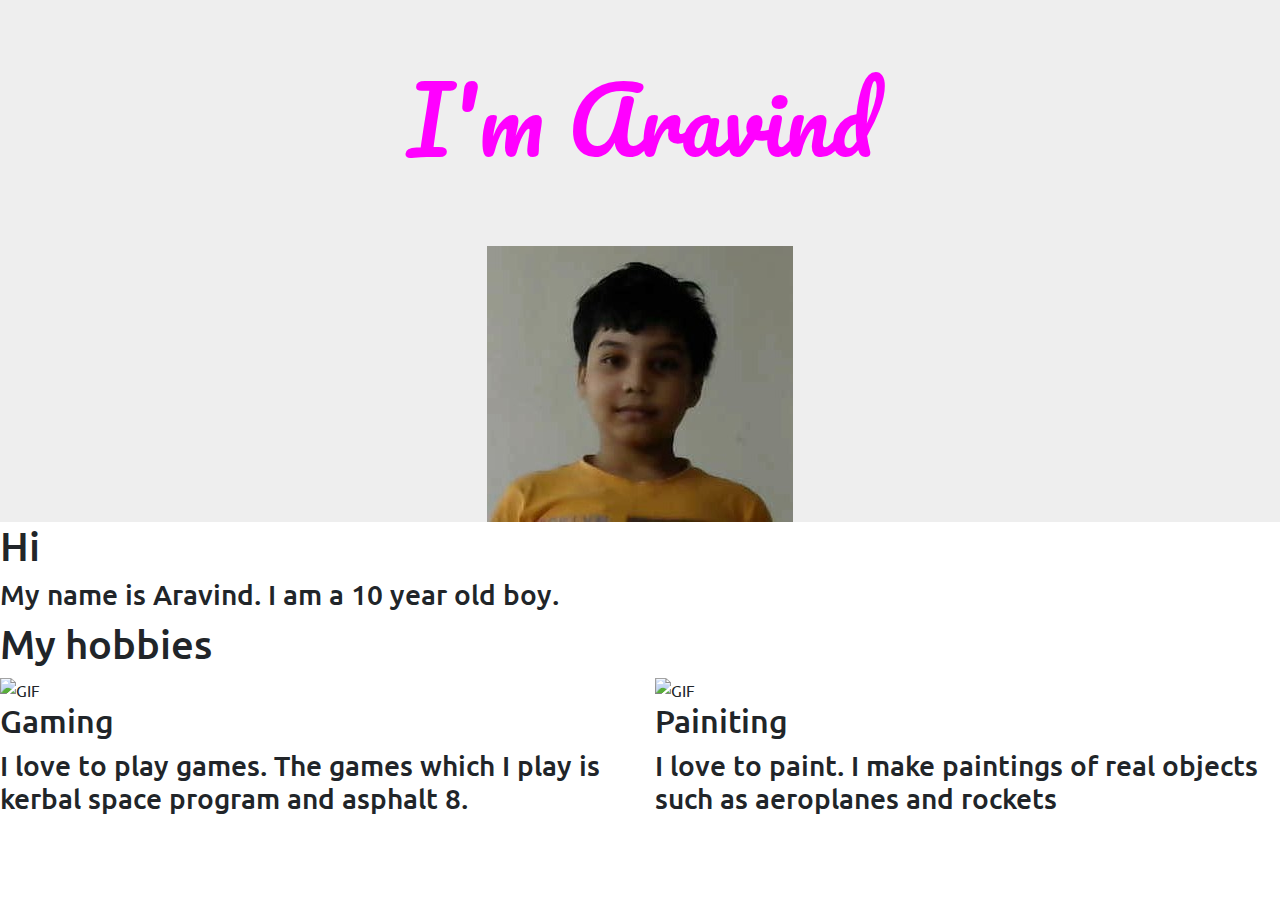
==== index.html @ d8d3bf6c "Some changes" ====
<!DOCTYPE html>
<html lang="en" dir="ltr">

<head>
  <meta charset="utf-8" name="viewport" content="width=device-width, initial-scale=1.0">
  <title>Aravind Personal Site</title>
  <link href="https://fonts.googleapis.com/css2?family=Pacifico&family=Ubuntu:wght@300;400;700&display=swap" rel="stylesheet">
  <script defer src="https://use.fontawesome.com/releases/v5.0.7/js/all.js"></script>
  <script src="https://code.jquery.com/jquery-3.5.1.slim.min.js" integrity="sha384-DfXdz2htPH0lsSSs5nCTpuj/zy4C+OGpamoFVy38MVBnE+IbbVYUew+OrCXaRkfj" crossorigin="anonymous"></script>
  <script src="https://cdn.jsdelivr.net/npm/popper.js@1.16.1/dist/umd/popper.min.js" integrity="sha384-9/reFTGAW83EW2RDu2S0VKaIzap3H66lZH81PoYlFhbGU+6BZp6G7niu735Sk7lN" crossorigin="anonymous"></script>
  <script src="https://stackpath.bootstrapcdn.com/bootstrap/4.5.2/js/bootstrap.min.js" integrity="sha384-B4gt1jrGC7Jh4AgTPSdUtOBvfO8shuf57BaghqFfPlYxofvL8/KUEfYiJOMMV+rV" crossorigin="anonymous"></script>
  <link rel="stylesheet" href="https://stackpath.bootstrapcdn.com/bootstrap/4.5.2/css/bootstrap.min.css" integrity="sha384-JcKb8q3iqJ61gNV9KGb8thSsNjpSL0n8PARn9HuZOnIxN0hoP+VmmDGMN5t9UJ0Z" crossorigin="anonymous">
  <link rel="stylesheet" href="css/styles.css">
  <link rel="icon" href="favicon.ico">
</head>

<body>
  <div class="top-container">
    <h1>I'm Aravind</h1>
    <img src="images/aravind.jpg" alt="Aravind-img">
  </div>
  <div class="middle-container">
    <h1>Hi</h1>
    <h3>My name is Aravind. I am a 10 year old boy.</h3>
  </div>
  <div class="bottom-container">
    <h1>My hobbies</h1>
    <div class="row">
      <div class="col col-lg-6">
        <img src="https://media.giphy.com/media/piPmxJEJzDbMHla6yX/giphy.gif" alt="GIF">
        <h2>Gaming</h2>
        <h3>I love to play games. The games which I play is kerbal space program and asphalt 8.</h3>
      </div>
      <div class="col col-lg-6">
        <img src="https://media.giphy.com/media/WPuhpiwwp7CevGAoL4/giphy.gif" alt="GIF">
        <h2>Painiting</h2>
        <h3>I love to paint. I make paintings of real objects such as aeroplanes and rockets</h3>
      </div>
    </div>
    <div class="contact-me">

    </div>
  </div>
  </div>
</body>

</html>
---- css/styles.css ----
body {
  overflow-x: hidden;
  font-family: "Ubuntu";
}
.top-container {
  background-color: #eeeeee;
  text-align: center;
}
.top-container h1 {
  padding: 65px 0;
  font-family: "Pacifico";
  font-size: 90px;
  color: #f0f;
}
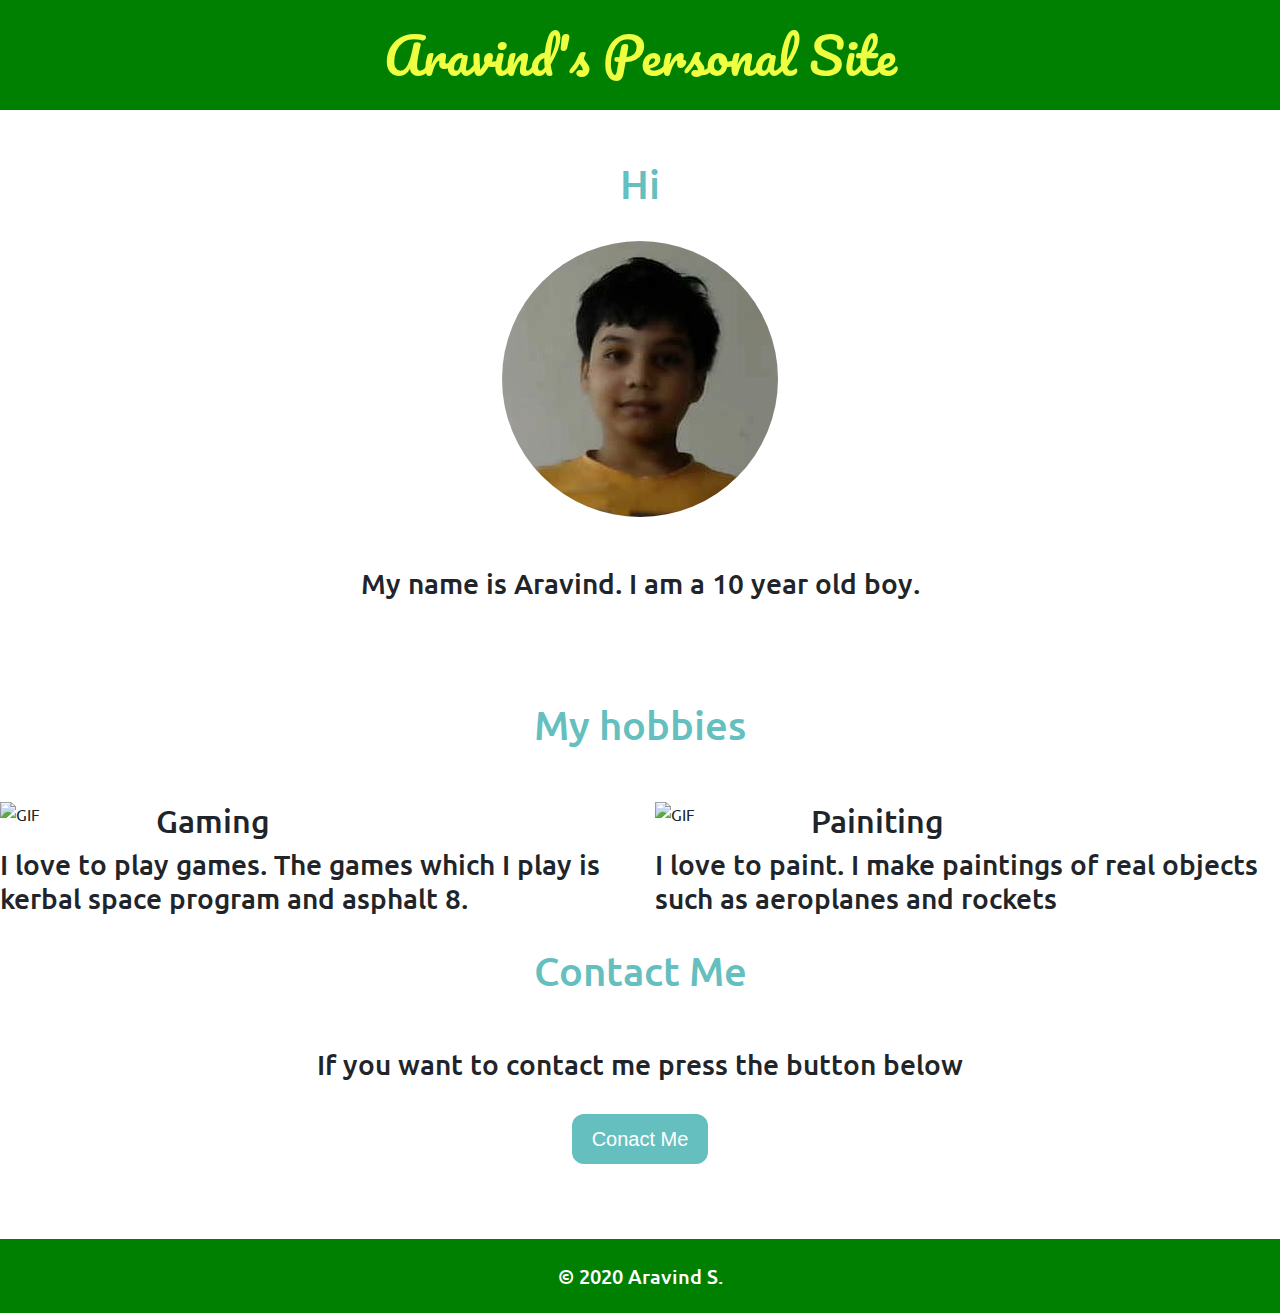
==== commit 1d70778f: "Made the website" ====
--- a/index.html
+++ b/index.html
@@ -6,41 +6,48 @@
   <title>Aravind Personal Site</title>
   <link href="https://fonts.googleapis.com/css2?family=Pacifico&family=Ubuntu:wght@300;400;700&display=swap" rel="stylesheet">
   <script defer src="https://use.fontawesome.com/releases/v5.0.7/js/all.js"></script>
+  <link href="https://fonts.googleapis.com/css2?family=Bangers&display=swap" rel="stylesheet">
   <script src="https://code.jquery.com/jquery-3.5.1.slim.min.js" integrity="sha384-DfXdz2htPH0lsSSs5nCTpuj/zy4C+OGpamoFVy38MVBnE+IbbVYUew+OrCXaRkfj" crossorigin="anonymous"></script>
   <script src="https://cdn.jsdelivr.net/npm/popper.js@1.16.1/dist/umd/popper.min.js" integrity="sha384-9/reFTGAW83EW2RDu2S0VKaIzap3H66lZH81PoYlFhbGU+6BZp6G7niu735Sk7lN" crossorigin="anonymous"></script>
   <script src="https://stackpath.bootstrapcdn.com/bootstrap/4.5.2/js/bootstrap.min.js" integrity="sha384-B4gt1jrGC7Jh4AgTPSdUtOBvfO8shuf57BaghqFfPlYxofvL8/KUEfYiJOMMV+rV" crossorigin="anonymous"></script>
   <link rel="stylesheet" href="https://stackpath.bootstrapcdn.com/bootstrap/4.5.2/css/bootstrap.min.css" integrity="sha384-JcKb8q3iqJ61gNV9KGb8thSsNjpSL0n8PARn9HuZOnIxN0hoP+VmmDGMN5t9UJ0Z" crossorigin="anonymous">
-  <link rel="stylesheet" href="css/styles.css">
+  <link rel="stylesheet" href="styles.css">
   <link rel="icon" href="favicon.ico">
 </head>
 
 <body>
   <div class="top-container">
-    <h1>I'm Aravind</h1>
-    <img src="images/aravind.jpg" alt="Aravind-img">
+    <h1>Aravind's Personal Site</h1>
   </div>
   <div class="middle-container">
     <h1>Hi</h1>
+    <img src="images/aravind.png" alt="Aravind-img">
     <h3>My name is Aravind. I am a 10 year old boy.</h3>
   </div>
   <div class="bottom-container">
-    <h1>My hobbies</h1>
+    <h1 class="hobbies-title">My hobbies</h1>
     <div class="row">
-      <div class="col col-lg-6">
-        <img src="https://media.giphy.com/media/piPmxJEJzDbMHla6yX/giphy.gif" alt="GIF">
+      <div class="gaming col col-lg-6 col-sm-12">
+        <img class="game-gif" src="https://media.giphy.com/media/piPmxJEJzDbMHla6yX/giphy.gif" alt="GIF">
         <h2>Gaming</h2>
         <h3>I love to play games. The games which I play is kerbal space program and asphalt 8.</h3>
       </div>
-      <div class="col col-lg-6">
-        <img src="https://media.giphy.com/media/WPuhpiwwp7CevGAoL4/giphy.gif" alt="GIF">
+      <div class="painting col col-lg-6 col-sm-12">
+        <img class="paint-gif" src="https://media.giphy.com/media/WPuhpiwwp7CevGAoL4/giphy.gif" alt="GIF">
         <h2>Painiting</h2>
         <h3>I love to paint. I make paintings of real objects such as aeroplanes and rockets</h3>
       </div>
     </div>
     <div class="contact-me">
-
+      <br>
+      <h1 class="hobbies-title">Contact Me</h1>
+      <h3>If you want to contact me press the button below</h3>
+      <br>
+      <a href="mailto:aravind.sabarinathan@gmail.com"><button type="button" class="button">Conact Me</button></a>
     </div>
   </div>
+  <div class="footer">
+    <h3>© 2020 Aravind S.</h3>
   </div>
 </body>
 
--- a/styles.css
+++ b/styles.css
@@ -0,0 +1,98 @@
+body {
+  overflow-x: hidden;
+  font-family: "Ubuntu";
+  text-align: center;
+}
+.top-container {
+  background-color: green;
+  width: 100%;
+}
+.top-container h1 {
+  padding: 25px 0;
+  font-family: "Pacifico";
+  font-size: 50px;
+  color: #efff42;
+}
+.middle-container img {
+  margin-top: 25px;
+  margin-bottom: 50px;
+}
+.middle-container {
+  margin-top: 50px;
+  margin-bottom: 100px;
+}
+.bottom-container img {
+  width: 25%;
+}
+.hobbies-title {
+  padding-bottom: 45px;
+}
+h1 {
+  color: #66bfbf;
+}
+.game-gif {
+  float: left;
+  padding-right: 30px;
+}
+.gaming {
+  text-align: left;
+}
+.painting {
+  text-align: left;
+}
+.paint-gif {
+  float: left;
+  padding-right: 30px;
+}
+.contact-button {
+  /* background-color: #66bfbf; */
+  color: white;
+}
+/* width */
+::-webkit-scrollbar {
+  width: 10px;
+}
+
+/* Track */
+::-webkit-scrollbar-track {
+  background: #f1f1f1;
+  border-radius: 10px;
+}
+
+/* Handle */
+::-webkit-scrollbar-thumb {
+  border-radius: 10px;
+  background: #888;
+}
+
+/* Handle on hover */
+::-webkit-scrollbar-thumb:hover {
+  background: #555;
+}
+.button {
+  -webkit-border-radius: 12;
+  -moz-border-radius: 12;
+  border-radius: 12px;
+  font-family: Arial;
+  color: #ffffff;
+  font-size: 20px;
+  background: #66bfbf;
+  padding: 10px 20px 10px 20px;
+  text-decoration: none;
+  border-style: none;
+}
+
+.button:hover {
+  background: #4e9999;
+  text-decoration: none;
+}
+.footer {
+  background-color: green;
+  color: #fff;
+}
+.footer h3 {
+  font-size: 20px;
+  margin-bottom: 0;
+  margin-top: 75px;
+  padding: 25px 0;
+}
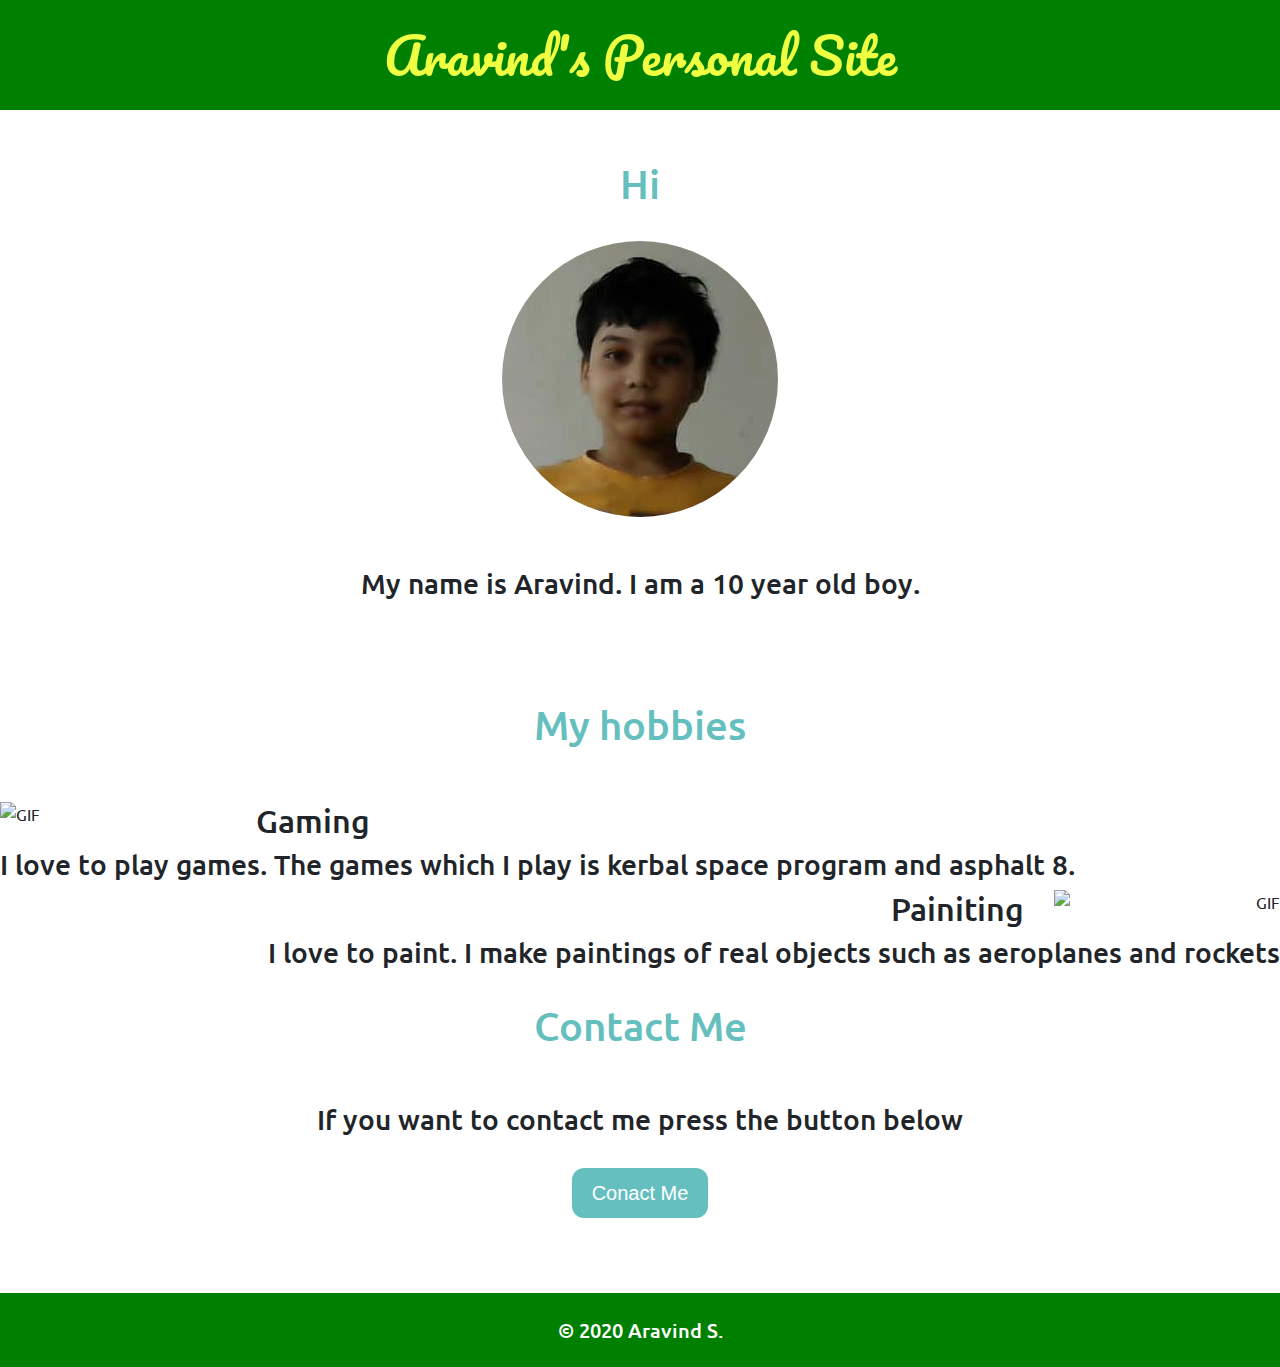
==== commit 49305b05: "Responsiveness fixed" ====
--- a/index.html
+++ b/index.html
@@ -27,12 +27,12 @@
   <div class="bottom-container">
     <h1 class="hobbies-title">My hobbies</h1>
     <div class="row">
-      <div class="gaming col col-lg-6 col-sm-12">
+      <div class="gaming col col-12">
         <img class="game-gif" src="https://media.giphy.com/media/piPmxJEJzDbMHla6yX/giphy.gif" alt="GIF">
         <h2>Gaming</h2>
         <h3>I love to play games. The games which I play is kerbal space program and asphalt 8.</h3>
       </div>
-      <div class="painting col col-lg-6 col-sm-12">
+      <div class="painting col col-12">
         <img class="paint-gif" src="https://media.giphy.com/media/WPuhpiwwp7CevGAoL4/giphy.gif" alt="GIF">
         <h2>Painiting</h2>
         <h3>I love to paint. I make paintings of real objects such as aeroplanes and rockets</h3>
--- a/styles.css
+++ b/styles.css
@@ -1,7 +1,9 @@
 body {
-  overflow-x: hidden;
   font-family: "Ubuntu";
   text-align: center;
+}
+html, body {
+  overflow-x: hidden;
 }
 .top-container {
   background-color: green;
@@ -21,14 +23,14 @@
   margin-top: 50px;
   margin-bottom: 100px;
 }
-.bottom-container img {
-  width: 25%;
-}
 .hobbies-title {
   padding-bottom: 45px;
 }
 h1 {
   color: #66bfbf;
+}
+.bottom-container img {
+  width: 20%;
 }
 .game-gif {
   float: left;
@@ -38,11 +40,11 @@
   text-align: left;
 }
 .painting {
-  text-align: left;
+  text-align: right;
 }
 .paint-gif {
-  float: left;
-  padding-right: 30px;
+  float: right;
+  padding-left: 30px;
 }
 .contact-button {
   /* background-color: #66bfbf; */
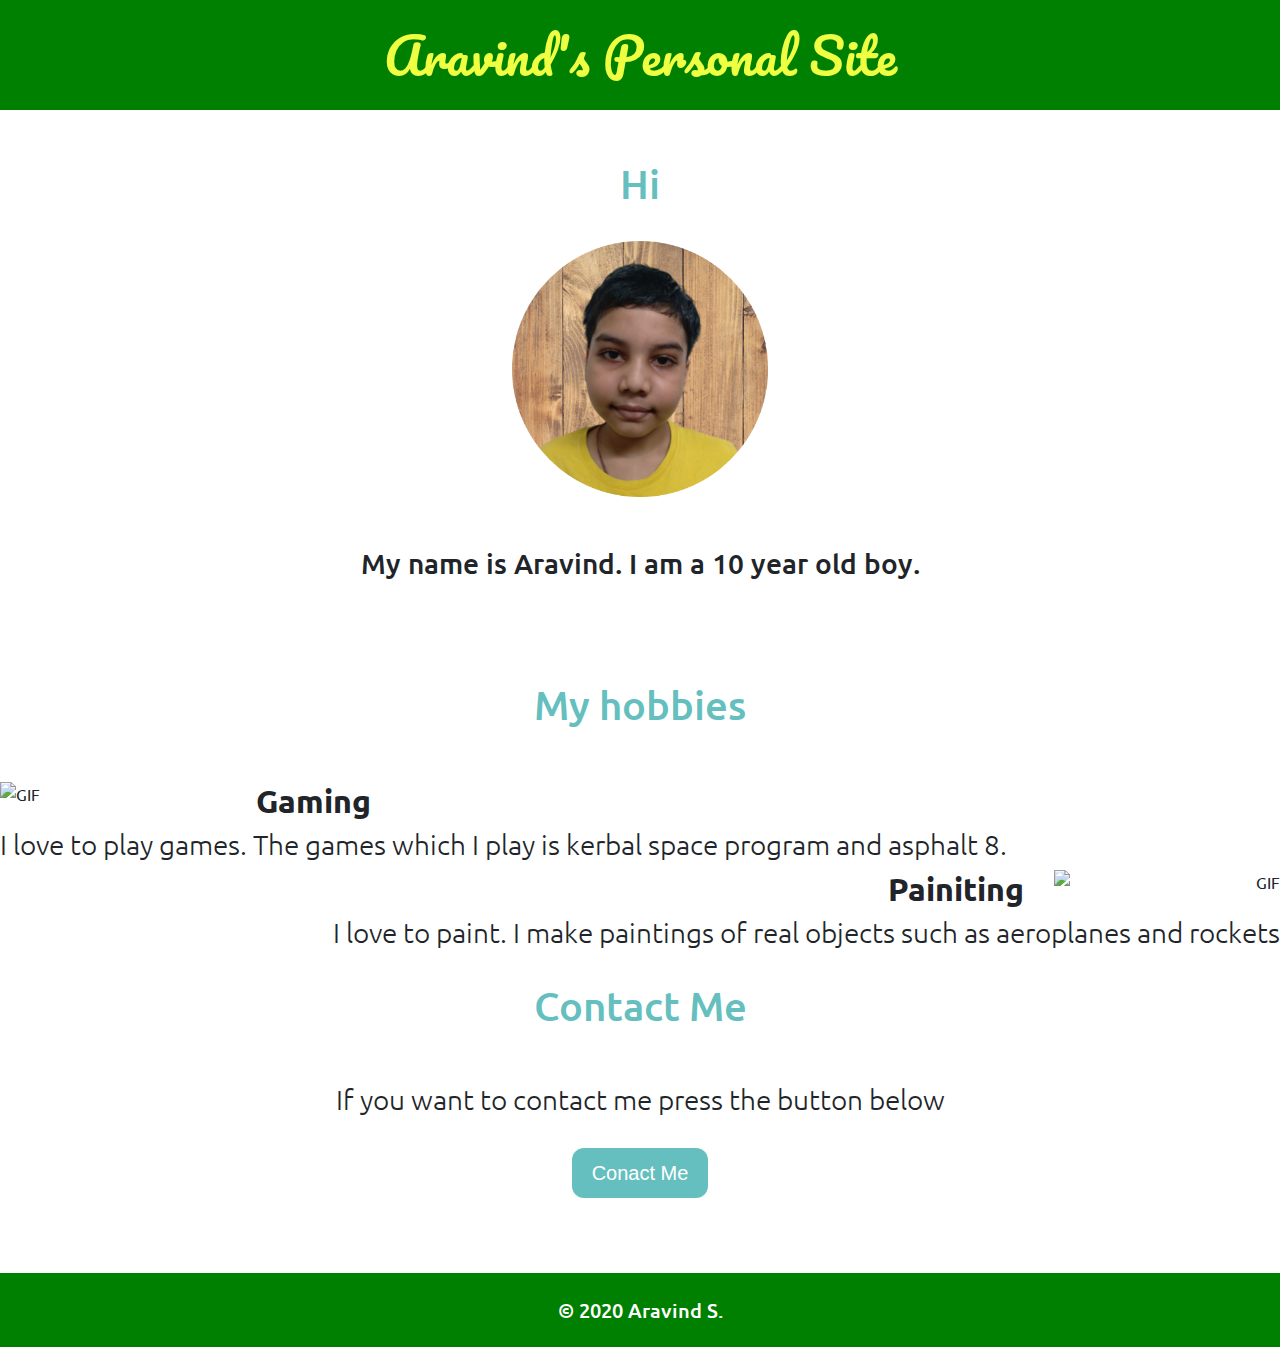
==== commit 75b947db: "Fixed responsiveness" ====
--- a/index.html
+++ b/index.html
@@ -3,7 +3,7 @@
 
 <head>
   <meta charset="utf-8" name="viewport" content="width=device-width, initial-scale=1.0">
-  <title>Aravind Personal Site</title>
+  <title>Aravind's Personal Site</title>
   <link href="https://fonts.googleapis.com/css2?family=Pacifico&family=Ubuntu:wght@300;400;700&display=swap" rel="stylesheet">
   <script defer src="https://use.fontawesome.com/releases/v5.0.7/js/all.js"></script>
   <link href="https://fonts.googleapis.com/css2?family=Bangers&display=swap" rel="stylesheet">
--- a/styles.css
+++ b/styles.css
@@ -4,6 +4,12 @@
 }
 html, body {
   overflow-x: hidden;
+}
+.bottom-container h2 {
+  font-weight: bolder;
+}
+.bottom-container h3 {
+  font-weight: lighter;
 }
 .top-container {
   background-color: green;
@@ -18,6 +24,7 @@
 .middle-container img {
   margin-top: 25px;
   margin-bottom: 50px;
+  width: 20%;
 }
 .middle-container {
   margin-top: 50px;
@@ -98,3 +105,15 @@
   margin-top: 75px;
   padding: 25px 0;
 }
+@media (max-width: 650px) {
+  .middle-container img {
+    width: 50%;
+  }
+  .painting {
+    text-align: right;
+  }
+  .paint-gif {
+    float: right;
+    padding-left: 30px;
+  }
+}
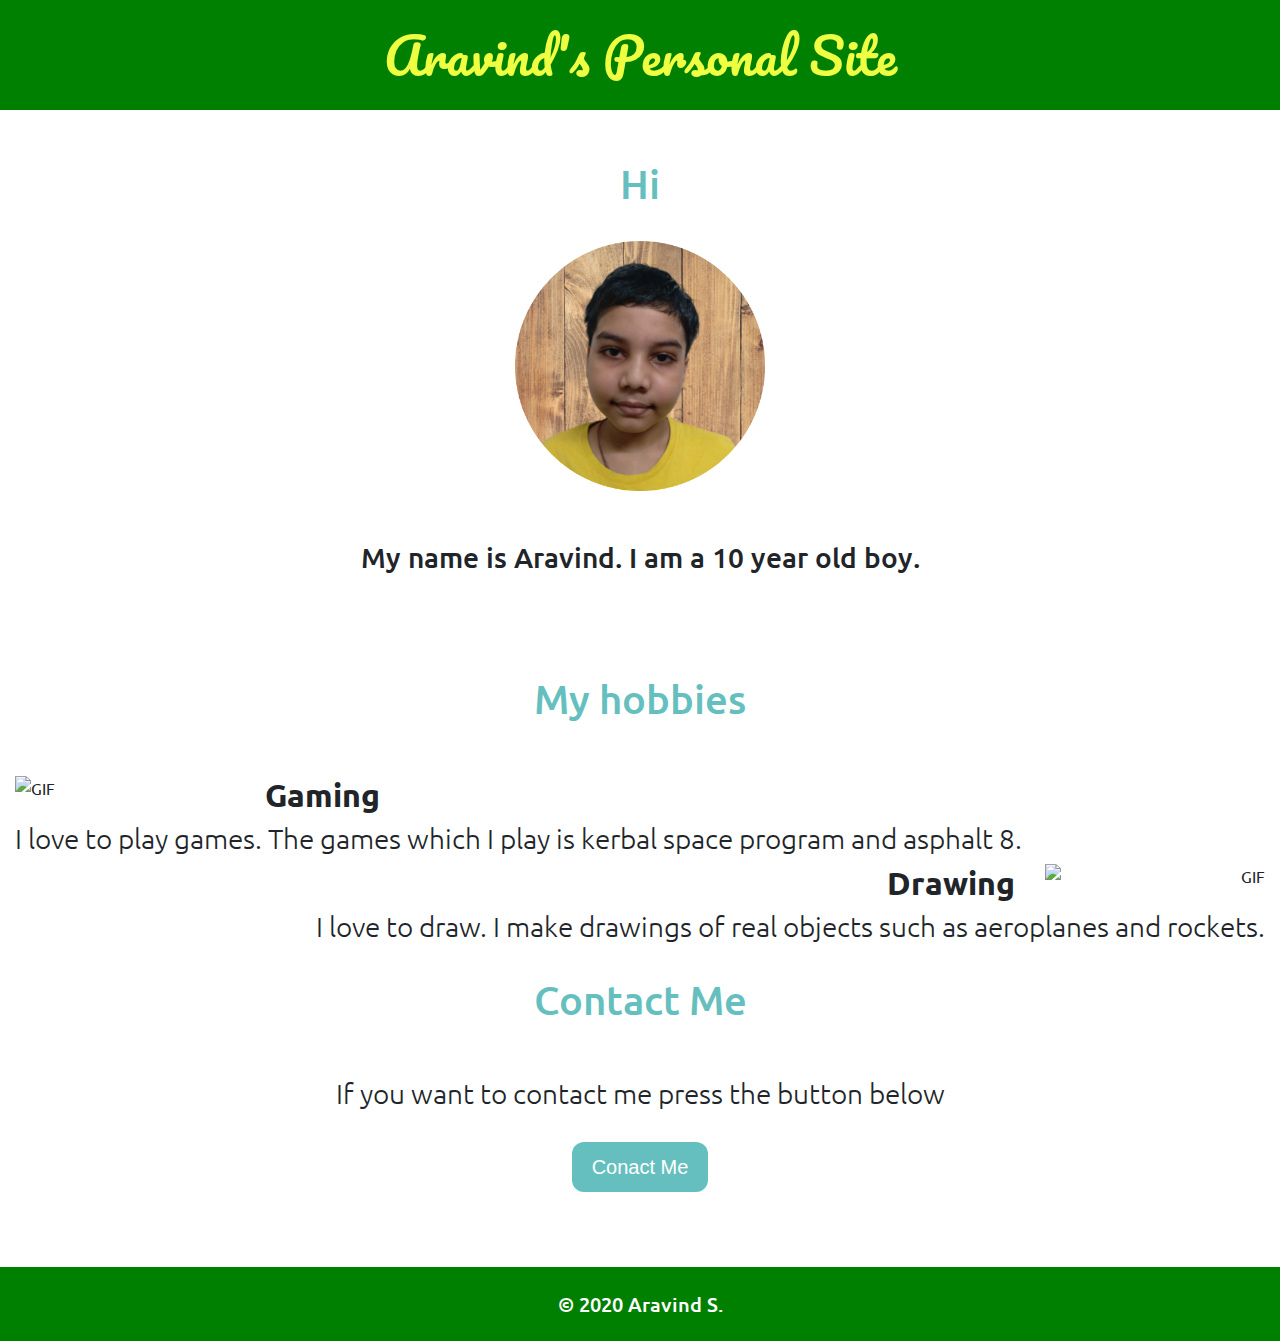
==== commit fa3d27ff: "Some changes" ====
--- a/index.html
+++ b/index.html
@@ -19,31 +19,33 @@
   <div class="top-container">
     <h1>Aravind's Personal Site</h1>
   </div>
-  <div class="middle-container">
-    <h1>Hi</h1>
-    <img src="images/aravind.png" alt="Aravind-img">
-    <h3>My name is Aravind. I am a 10 year old boy.</h3>
-  </div>
-  <div class="bottom-container">
-    <h1 class="hobbies-title">My hobbies</h1>
-    <div class="row">
-      <div class="gaming col col-12">
-        <img class="game-gif" src="https://media.giphy.com/media/piPmxJEJzDbMHla6yX/giphy.gif" alt="GIF">
-        <h2>Gaming</h2>
-        <h3>I love to play games. The games which I play is kerbal space program and asphalt 8.</h3>
+  <div class="padded-content">
+    <div class="middle-container">
+      <h1>Hi</h1>
+      <img src="images/aravind.png" alt="Aravind-img">
+      <h3>My name is Aravind. I am a 10 year old boy.</h3>
+    </div>
+    <div class="bottom-container">
+      <h1 class="hobbies-title">My hobbies</h1>
+      <div class="row">
+        <div class="gaming col col-12">
+          <img class="game-gif" src="https://media.giphy.com/media/piPmxJEJzDbMHla6yX/giphy.gif" alt="GIF">
+          <h2>Gaming</h2>
+          <h3>I love to play games. The games which I play is kerbal space program and asphalt 8.</h3>
+        </div>
+        <div class="painting col col-12">
+          <img class="paint-gif" src="https://media.giphy.com/media/WPuhpiwwp7CevGAoL4/giphy.gif" alt="GIF">
+          <h2>Drawing</h2>
+          <h3>I love to draw. I make drawings of real objects such as aeroplanes and rockets.</h3>
+        </div>
       </div>
-      <div class="painting col col-12">
-        <img class="paint-gif" src="https://media.giphy.com/media/WPuhpiwwp7CevGAoL4/giphy.gif" alt="GIF">
-        <h2>Painiting</h2>
-        <h3>I love to paint. I make paintings of real objects such as aeroplanes and rockets</h3>
+      <div class="contact-me">
+        <br>
+        <h1 class="hobbies-title">Contact Me</h1>
+        <h3>If you want to contact me press the button below</h3>
+        <br>
+        <a href="mailto:aravind.sabarinathan@gmail.com"><button type="button" class="button">Conact Me</button></a>
       </div>
-    </div>
-    <div class="contact-me">
-      <br>
-      <h1 class="hobbies-title">Contact Me</h1>
-      <h3>If you want to contact me press the button below</h3>
-      <br>
-      <a href="mailto:aravind.sabarinathan@gmail.com"><button type="button" class="button">Conact Me</button></a>
     </div>
   </div>
   <div class="footer">
--- a/styles.css
+++ b/styles.css
@@ -105,6 +105,9 @@
   margin-top: 75px;
   padding: 25px 0;
 }
+.padded-content {
+  padding: 0 15px;
+}
 @media (max-width: 650px) {
   .middle-container img {
     width: 50%;
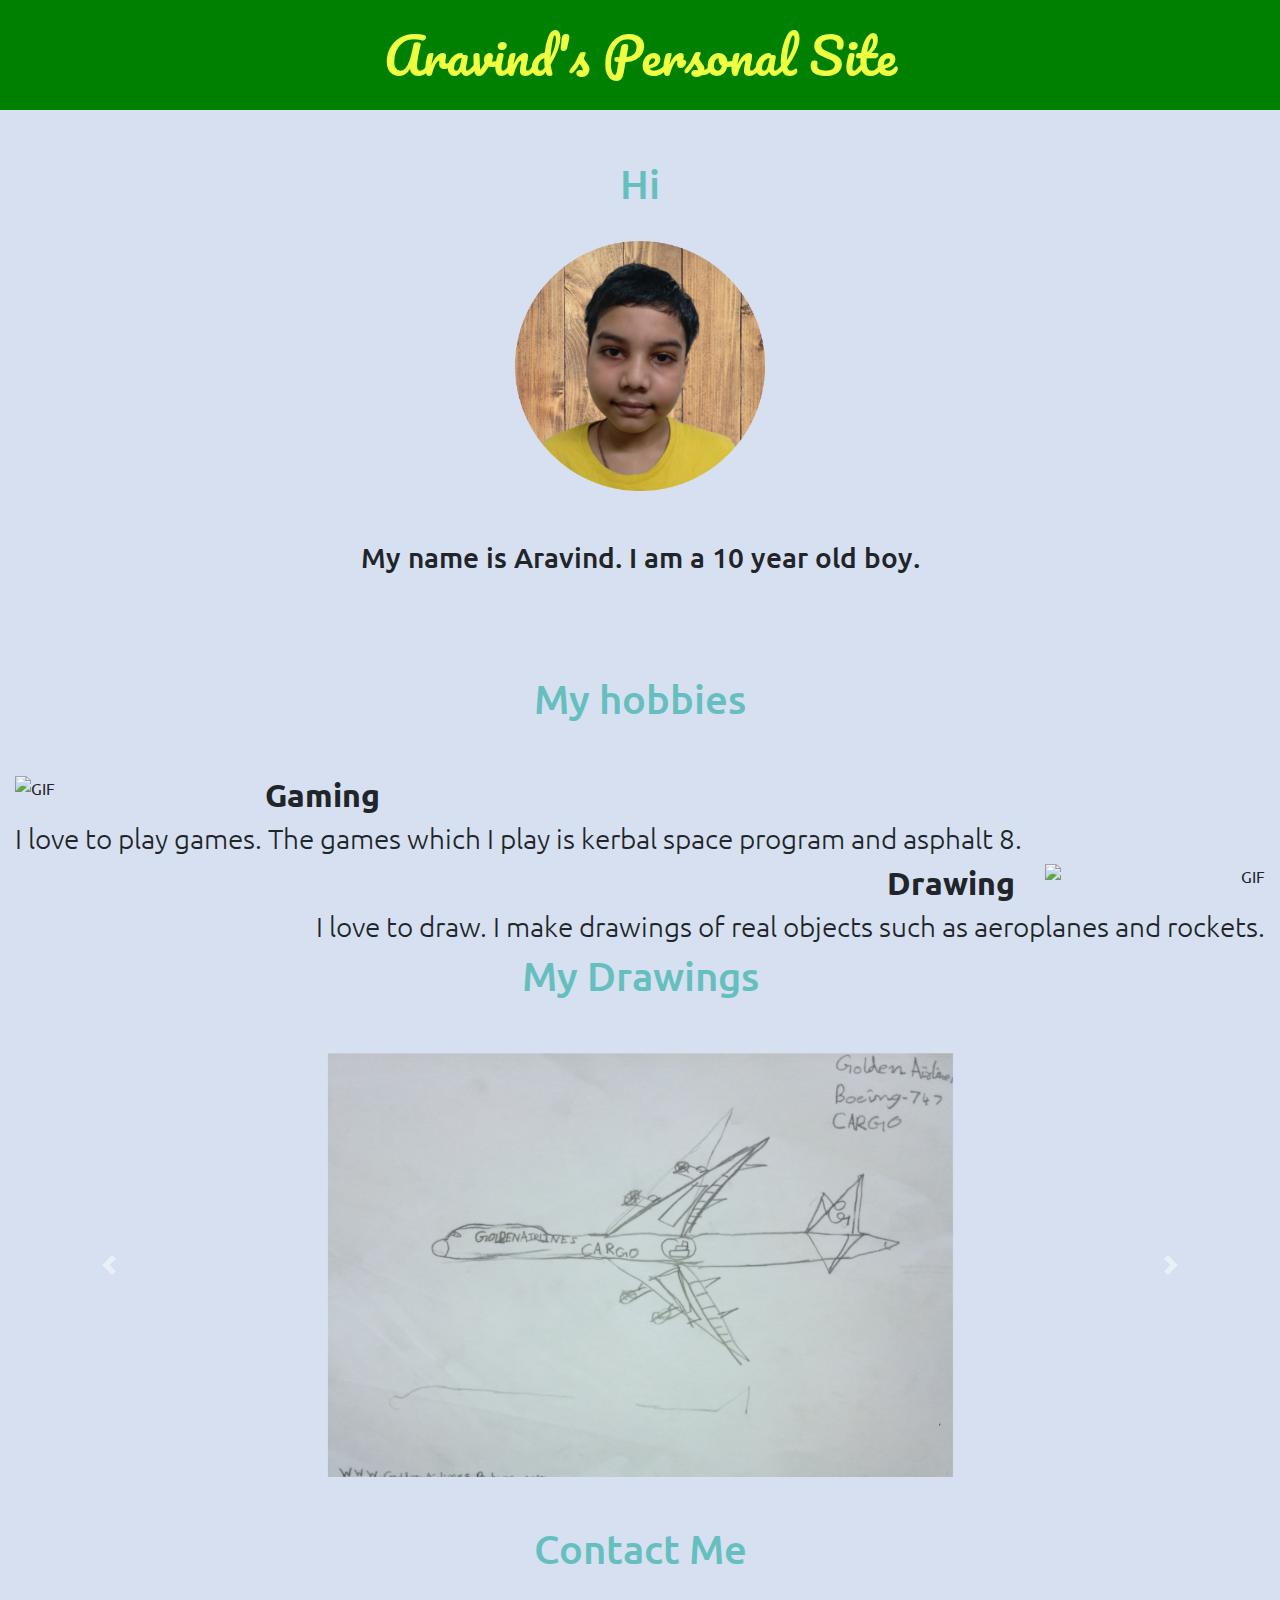
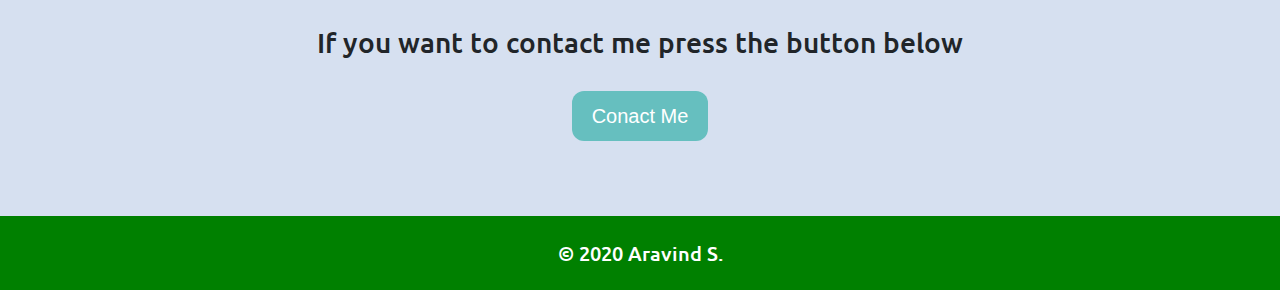
==== commit ad00a16f: "Added my drawings section" ====
--- a/index.html
+++ b/index.html
@@ -39,7 +39,44 @@
           <h3>I love to draw. I make drawings of real objects such as aeroplanes and rockets.</h3>
         </div>
       </div>
+    </div>
+    <h1 class="hobbies-title">My Drawings</h1>
+    <div id="carouselExampleControls" class="carousel slide colour" data-ride="carousel">
+      <div class="carousel-inner">
+        <div class="carousel-item active">
+          <img src="images/AravindDrawings_1.jpg">
+        </div>
+        <div class="carousel-item">
+          <img src="images/AravindDrawings_2.jpg">
+        </div>
+        <div class="carousel-item">
+          <img src="images/AravindDrawings_3.jpg">
+        </div>
+        <div class="carousel-item">
+          <img src="images/AravindDrawings_4.jpg">
+        </div>
+        <div class="carousel-item">
+          <img src="images/AravindDrawings_5.jpg">
+        </div>
+        <div class="carousel-item">
+          <img src="images/AravindDrawings_6.jpg">
+        </div>
+        <div class="carousel-item">
+          <img src="images/AravindDrawings_7.jpg">
+        </div>
+      </div>
+      <a class="carousel-control-prev control" href="#carouselExampleControls" role="button" data-slide="prev">
+        <span class="carousel-control-prev-icon" aria-hidden="true"></span>
+        <span class="sr-only">Previous</span>
+      </a>
+      <a class="carousel-control-next control" href="#carouselExampleControls" role="button" data-slide="next">
+        <span class="carousel-control-next-icon" aria-hidden="true"></span>
+        <span class="sr-only">Next</span>
+      </a>
+    </div>
+    <div class="padded-content">
       <div class="contact-me">
+        <br>
         <br>
         <h1 class="hobbies-title">Contact Me</h1>
         <h3>If you want to contact me press the button below</h3>
--- a/styles.css
+++ b/styles.css
@@ -1,6 +1,7 @@
 body {
   font-family: "Ubuntu";
   text-align: center;
+  background-color: #d6e0f0;
 }
 html, body {
   overflow-x: hidden;
@@ -108,7 +109,14 @@
 .padded-content {
   padding: 0 15px;
 }
-@media (max-width: 650px) {
+.colour {
+  width: 100%;
+}
+.carousel-item img {
+  width: 50%;
+  height: 50%;
+}
+@media (max-width: 480px) {
   .middle-container img {
     width: 50%;
   }
@@ -119,4 +127,7 @@
     float: right;
     padding-left: 30px;
   }
+  .padded-content {
+    padding: 0 30px;
+  }
 }
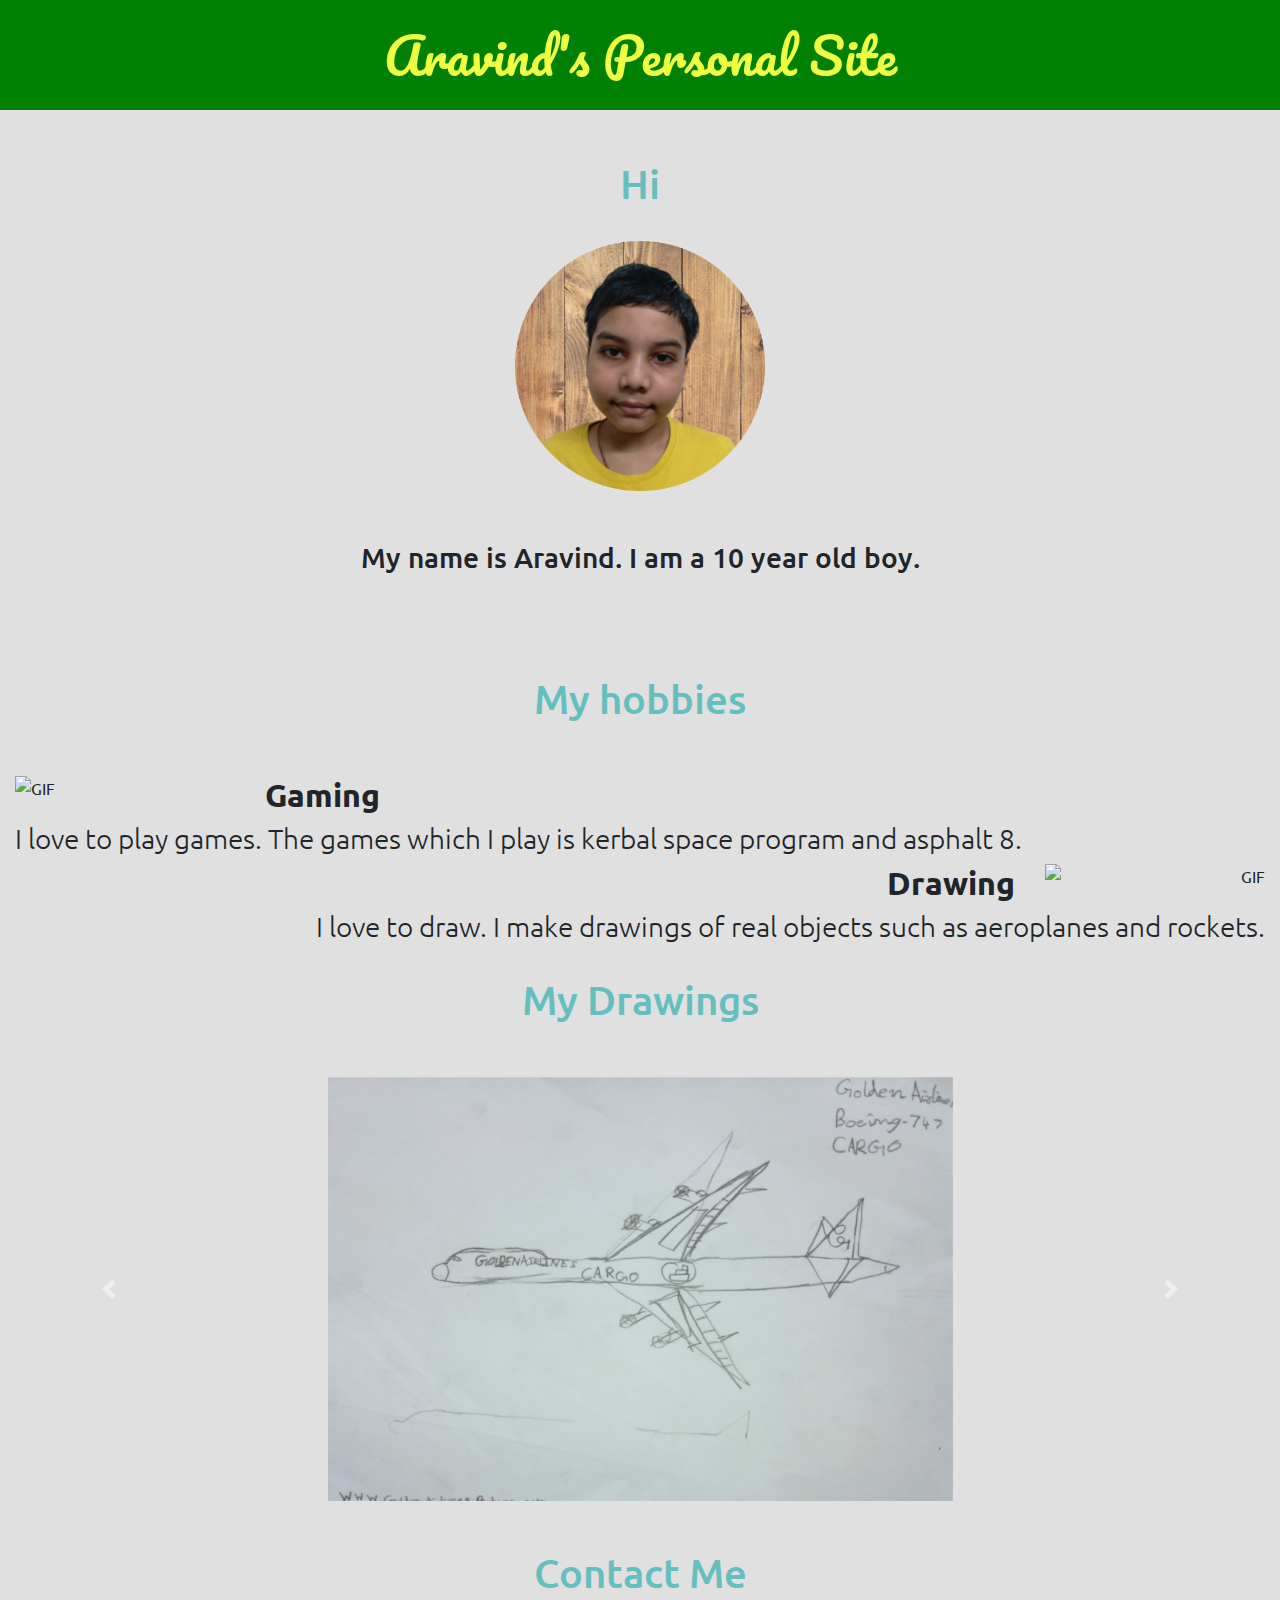
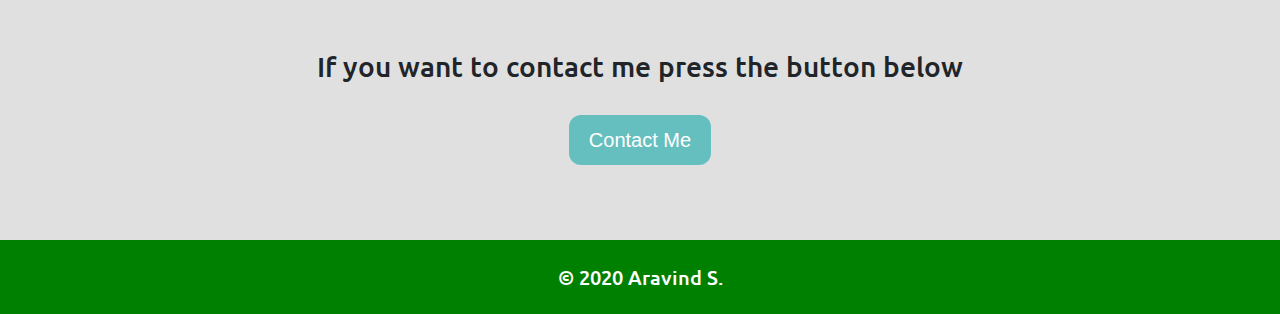
==== commit 13f2410c: "fixed typo" ====
--- a/index.html
+++ b/index.html
@@ -40,6 +40,7 @@
         </div>
       </div>
     </div>
+    <br>
     <h1 class="hobbies-title">My Drawings</h1>
     <div id="carouselExampleControls" class="carousel slide colour" data-ride="carousel">
       <div class="carousel-inner">
@@ -81,7 +82,7 @@
         <h1 class="hobbies-title">Contact Me</h1>
         <h3>If you want to contact me press the button below</h3>
         <br>
-        <a href="mailto:aravind.sabarinathan@gmail.com"><button type="button" class="button">Conact Me</button></a>
+        <a href="mailto:aravind.sabarinathan@gmail.com"><button type="button" class="button">Contact Me</button></a>
       </div>
     </div>
   </div>
--- a/styles.css
+++ b/styles.css
@@ -1,7 +1,7 @@
 body {
   font-family: "Ubuntu";
   text-align: center;
-  background-color: #d6e0f0;
+  background-color: #e0e0e0;
 }
 html, body {
   overflow-x: hidden;
@@ -130,4 +130,8 @@
   .padded-content {
     padding: 0 30px;
   }
+  .carousel-item img {
+    width: 100%;
+    height: 100%;
+  }
 }
